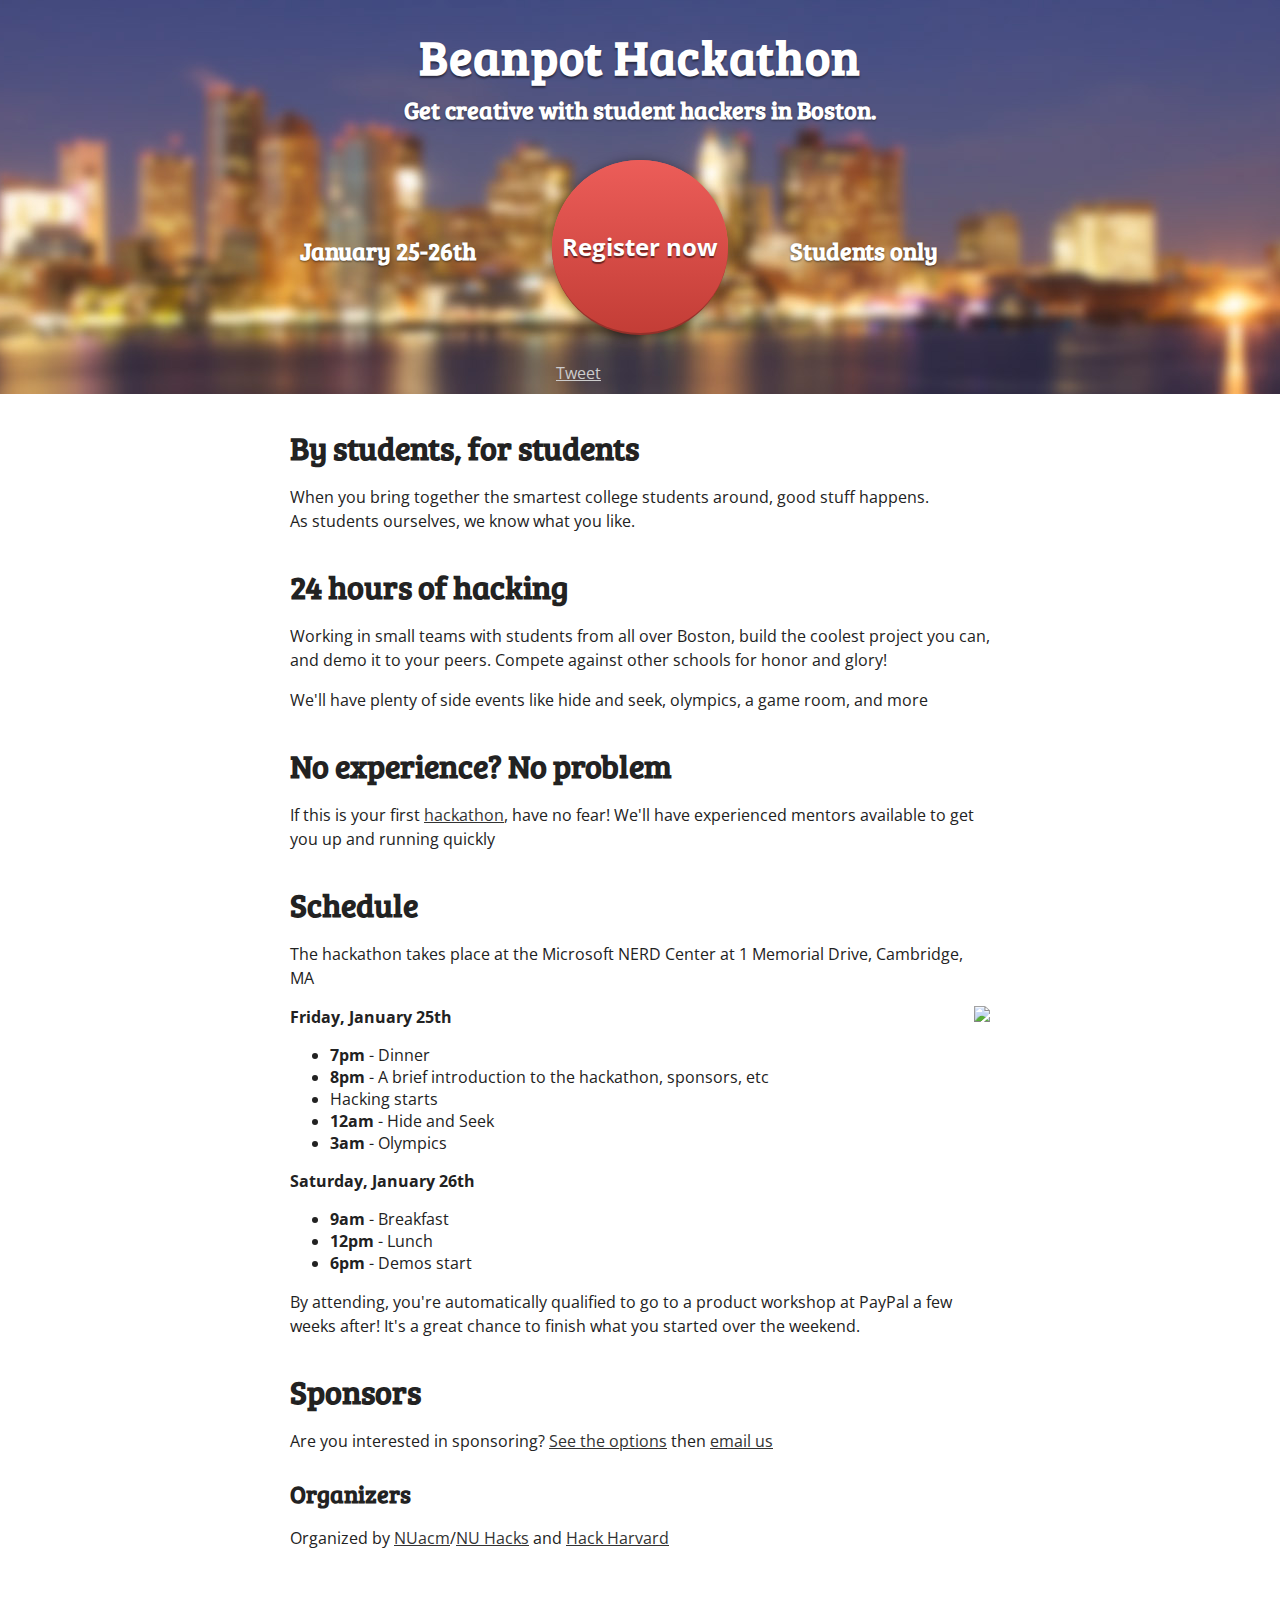
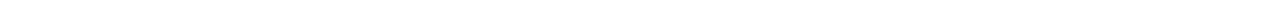
==== index.html @ 758f2d74 "Initial hackbeanpot website" ====
<!DOCTYPE html>
<html dir="ltr" lang="en-US">
<head>

  <meta charset="utf-8">
  <title>Beanpot Hackathon for college students in Boston</title>
  <meta name="description" content="A hackathon for students in the Boston area to build awesome projects" />

  <meta property="og:title" content="Beanpot Hackathon on January 25th"/>
  <meta property="og:site_name" content="Beanpot Hackathon on January 25th"/>
  <meta property="og:type" content="og:website"/>
  <meta property="og:url" content="http://www.hackbeanpot.com"/>
  <meta property="twitter:url" content="http://www.hackbeanpot.com"/>
  <meta property="og:image" content="http://www.hackbeanpot.com/images/share.jpg"/>
  <meta property="twitter:title" content="Check out the Beanpot Hackathon for Boston students on January 25th at Microsoft NERD!" />
  <meta property="og:description"
        content="Hackathon for college students in Boston on January 25th at Microsoft NERD" />

  <link href='http://fonts.googleapis.com/css?family=Bree+Serif|Open+Sans' rel='stylesheet' type='text/css'>

  <meta name="viewport" content="width=800" id="viewport">

  <link rel="stylesheet" href="/css/normalize.css" type="text/css" media="screen" />
  <link rel="stylesheet" href="/css/style.css" type="text/css" media="screen" />

</head>
<body>
  <div id="background"></div>

  <div class="banner">
  <div class="container">
    <div class="content">
      <h1 class="logotext">Beanpot Hackathon</h1>
      <div class="details">
        <div class="message">
          <p class="large">Get creative with student hackers in Boston.</p>
          <p id="date" class="large">January 25-26th</p>
          <p id="slogan" class="large">Students only</p>
        </div>
      </div>

      <div class="social">
        <div class="fb-like" data-href="http://www.hackbeanpot.com" data-send="false" data-layout="button_count" data-width="90" data-show-faces="false" data-font="arial"></div>
        <a href="https://twitter.com/share" class="twitter-share-button" data-lang="en" data-url="http://www.hackbeanpot.com" data-text="Check out the Beanpot Hackathon for Boston students on January 25th at Microsoft NERD!">Tweet</a>
      </div>

      <a id="register" href="http://hackbeanpot.eventbrite.com">Register now</a>
    </div>
  </div>
  </div>

  <div class="container">

    <h1>By students, for students</h1>

    <p>
    When you bring together the smartest college students around, good stuff happens.<br> As students ourselves, we know what you like.
    </p>

    <h1>24 hours of hacking</h1>

    <p>
    Working in small teams with students from all over Boston, build the coolest project you can, and demo it to your peers. Compete against other schools for honor and glory!
    </p>

    <p>We'll have plenty of side events like hide and seek, olympics, a game room, and more</p>

    <h1>No experience? No problem</h1>

    <p>If this is your first <a href="http://en.wikipedia.org/wiki/Hackathon">hackathon</a>, have no fear! We'll have experienced mentors available to get you up and running quickly</p>

    <h1>Schedule</h1>

    <p>The hackathon takes place at the Microsoft NERD Center at 1 Memorial Drive, Cambridge, MA</p>

    <img id="map" src="http://maps.googleapis.com/maps/api/staticmap?center=1+Memorial+Drive,+Cambridge,+MA&zoom=13&size=300x250&maptype=roadmap
&markers=color:red%7Clabel:%7C42.36141,-71.081404&sensor=false" />

    <b>Friday, January 25th</b>
    <ul>
      <li><b>7pm</b> - Dinner</li>
      <li><b>8pm</b> - A brief introduction to the hackathon, sponsors, etc</li>
      <li>Hacking starts</li>
      <li><b>12am</b> - Hide and Seek</li>
      <li><b>3am</b> - Olympics</li>
    </ul>

    <b>Saturday, January 26th</b>
    <ul>
      <li><b>9am</b> - Breakfast</li>
      <li><b>12pm</b> - Lunch</li>
      <li><b>6pm</b> - Demos start</li>
    </ul>

    <p>
    By attending, you're automatically qualified to go to a product workshop at PayPal a few weeks after! It's a great chance to finish what you started over the weekend.
    </p>

    <h1>Sponsors</h1>

    <p>Are you interested in sponsoring? <a href="/sponsors">See the options</a> then <a href="mailto:acm@ccs.neu.edu">email us</a></p>

    <h2>Organizers</h2>

    <p>Organized by <a href="http://acm.ccs.neu.edu">NUacm</a>/<a href="http://nuhacks.com">NU Hacks</a> and <a href="http://www.hackharvard.org/">Hack Harvard</a></p>
  </div>

<div id="fb-root"></div>
<script>(function(d, s, id) {
  var js, fjs = d.getElementsByTagName(s)[0];
  if (d.getElementById(id)) return;
  js = d.createElement(s); js.id = id;
  js.src = "//connect.facebook.net/en_US/all.js#xfbml=1&appId=386845651368204";
  fjs.parentNode.insertBefore(js, fjs);
}(document, 'script', 'facebook-jssdk'));</script>
<script>!function(d,s,id){var js,fjs=d.getElementsByTagName(s)[0];if(!d.getElementById(id)){js=d.createElement(s);js.id=id;js.src="//platform.twitter.com/widgets.js";fjs.parentNode.insertBefore(js,fjs);}}(document,"script","twitter-wjs");</script>

<script type="text/javascript">

  var _gaq = _gaq || [];
  _gaq.push(['_setAccount', 'UA-37479160-1']);
  _gaq.push(['_trackPageview']);

  (function() {
    var ga = document.createElement('script'); ga.type = 'text/javascript'; ga.async = true;
    ga.src = ('https:' == document.location.protocol ? 'https://ssl' : 'http://www') + '.google-analytics.com/ga.js';
    var s = document.getElementsByTagName('script')[0]; s.parentNode.insertBefore(ga, s);
  })();

</script>

</body>
</html>
---- css/style.css ----
body {
  font-family: "Open Sans", "Helvetica Neue", Helvetica, Arial, sans-serif;
  color: #222;
  padding-bottom: 60px;
}
.container {
  width: 700px;
  margin: 0 auto;
}
a {
  color: #333;
}
h1,
h2,
h3 {
  font-family: "Bree Serif", "Open Sans", "Helvetica Neue", Helvetica, Arial, sans-serif;
}
h1,
h2 {
  margin-top: 1em;
  margin-bottom: 0.5em;
}
p {
  line-height: 1.5em;
}
.photo {
  width: 320px;
  height: 320px;
}
.content {
  position: relative;
  padding: 20px 0;
}
.banner {
  background-image: url("/images/background.jpg");
  background-repeat: no-repeat;
  background-attachment: fixed;
  background-position-x: center;
  padding-bottom: 210px;
  text-align: center;
}
.logotext {
  font-size: 48px;
  line-height: 1.5em;
  letter-spacing: 1px;
  margin: 0;
  text-shadow: 0 2px 2px rgba(0,0,0,0.5);
}
.logotext,
.logotext a {
  color: #fff;
  text-decoration: none;
}
.details,
.details a {
  color: #fff;
  text-shadow: 0 1px 2px rgba(0,0,0,0.5);
}
.details .large,
.details .medium,
.details .small {
  margin: 0;
  margin-bottom: 1em;
}
.details .large,
.details .medium {
  font-family: "Bree Serif", "Open Sans", "Helvetica Neue", Helvetica, Arial, sans-serif;
}
.details .large {
  font-size: 24px;
  font-weight: bold;
  margin-bottom: 1.5em;
}
.details .medium,
.details .small {
  font-family: "Open Sans", "Open Sans", "Helvetica Neue", Helvetica, Arial, sans-serif;
}
.details .medium {
  font-weight: 600;
  line-height: 1.4em;
}
#date {
  position: absolute;
  left: 10px;
  top: 233px;
}
#slogan {
  position: absolute;
  left: 500px;
  top: 233px;
}
#register {
  position: absolute;
  left: 50%;
  margin-left: -88px;
  top: 160px;
  font-size: 24px;
  font-weight: bold;
  padding: 70px 10px;
  background-color: #ec5d59;
  background-image: -moz-linear-gradient(top, #ec5d59 0%, #c33d36 100%);
  background-image: -webkit-gradient(linear, left top, left bottom, color-stop(0%, #ec5d59), color-stop(100%, #c33d36));
  background-image: -webkit-linear-gradient(top, #ec5d59 0%, #c33d36 100%);
  background-image: -ms-linear-gradient(top, #ec5d59 0%, #c33d36 100%);
  background-image: -o-linear-gradient(top, #ec5d59 0%, #c33d36 100%);
  background-image: linear-gradient(to bottom, #ec5d59 0%, #c33d36 100%);
  background-repeat: repeat-x;
  border: none;
  border-bottom: 2px solid #94302a;
  text-shadow: rgba(0,0,0,0.5) 0 2px 1px;
  border-radius: 6px;
  border-radius: 100px;
  font-weight: bold;
  color: #fff;
  text-decoration: none;
  box-shadow: 0 2px 12px 0 rgba(0,0,0,0.5);
}
#register:hover {
  -webkit-transition: background-position 0.2s linear;
  -moz-transition: background-position 0.2s linear;
  -ms-transition: background-position 0.2s linear;
  -o-transition: background-position 0.2s linear;
  transition: background-position 0.2s linear;
  background-position: 0 -15px;
  background-color: #c33d36;
}
.social {
  position: absolute;
  top: 360px;
  left: 50%;
  margin-left: -84px;
  padding: 0;
}
.social,
.social a {
  color: #ccc;
}
.social .fb-like,
.social .twitter-share-button {
  vertical-align: middle;
}
.social .fb-like {
  margin-right: 10px;
}
#map {
  float: right;
}
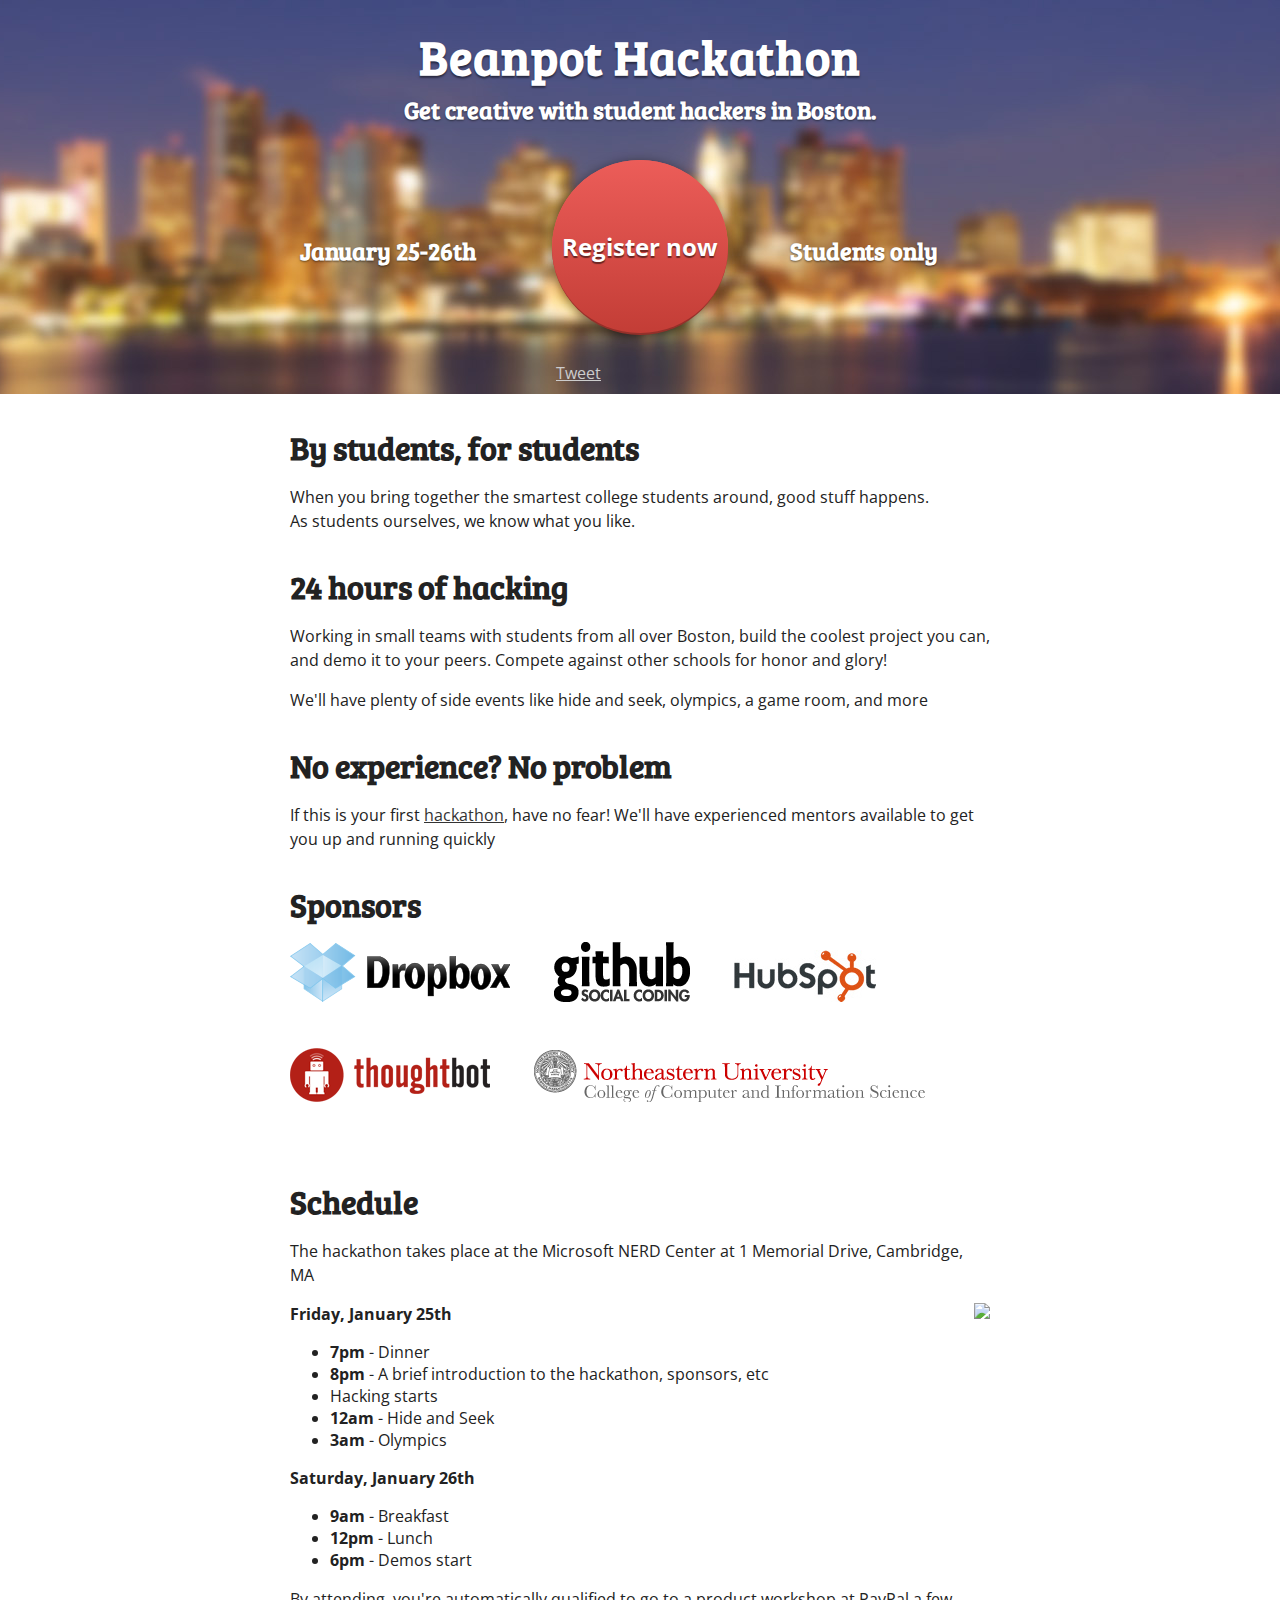
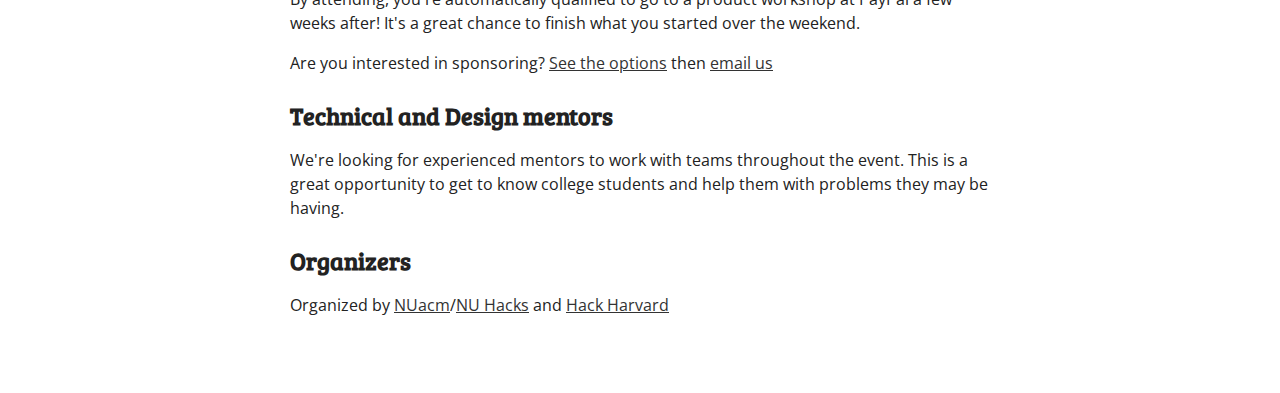
==== commit f57227d1: "Turn sponsors page into table" ====
--- a/index.html
+++ b/index.html
@@ -69,6 +69,16 @@
 
     <p>If this is your first <a href="http://en.wikipedia.org/wiki/Hackathon">hackathon</a>, have no fear! We'll have experienced mentors available to get you up and running quickly</p>
 
+    <h1>Sponsors</h1>
+
+    <p class="sponsors">
+      <a href="http://dropbox.com"><img src="/images/dropbox.png" /></a>
+      <a href="http://github.com"><img src="/images/github.png" /></a>
+      <a href="http://hubspot.com"><img src="/images/hubspot.jpg" /></a>
+      <a href="http://thoughtbot.com"><img src="/images/thoughtbot.png" /></a>
+      <a href="http://ccs.neu.edu"><img src="/images/ccis.png" /></a>
+    </p>
+
     <h1>Schedule</h1>
 
     <p>The hackathon takes place at the Microsoft NERD Center at 1 Memorial Drive, Cambridge, MA</p>
@@ -96,9 +106,13 @@
     By attending, you're automatically qualified to go to a product workshop at PayPal a few weeks after! It's a great chance to finish what you started over the weekend.
     </p>
 
-    <h1>Sponsors</h1>
+    <p>Are you interested in sponsoring? <a href="/sponsors">See the options</a> then <a href="mailto:acm@ccs.neu.edu">email us</a></p>
 
-    <p>Are you interested in sponsoring? <a href="/sponsors">See the options</a> then <a href="mailto:acm@ccs.neu.edu">email us</a></p>
+    <h2>Technical and Design mentors</h2>
+
+    <p>
+    We're looking for experienced mentors to work with teams throughout the event. This is a great opportunity to get to know college students and help them with problems they may be having.
+    </p>
 
     <h2>Organizers</h2>
 
--- a/css/style.css
+++ b/css/style.css
@@ -145,3 +145,19 @@
 #map {
   float: right;
 }
+.sponsors a {
+  display: inline-block;
+  margin-right: 40px;
+  margin-bottom: 40px;
+}
+#comparison {
+  width: 100%;
+  border: 1px solid #ccc;
+}
+#comparison thead {
+  font-weight: bold;
+}
+#comparison td {
+  border: 1px solid #ccc;
+  padding: 10px;
+}
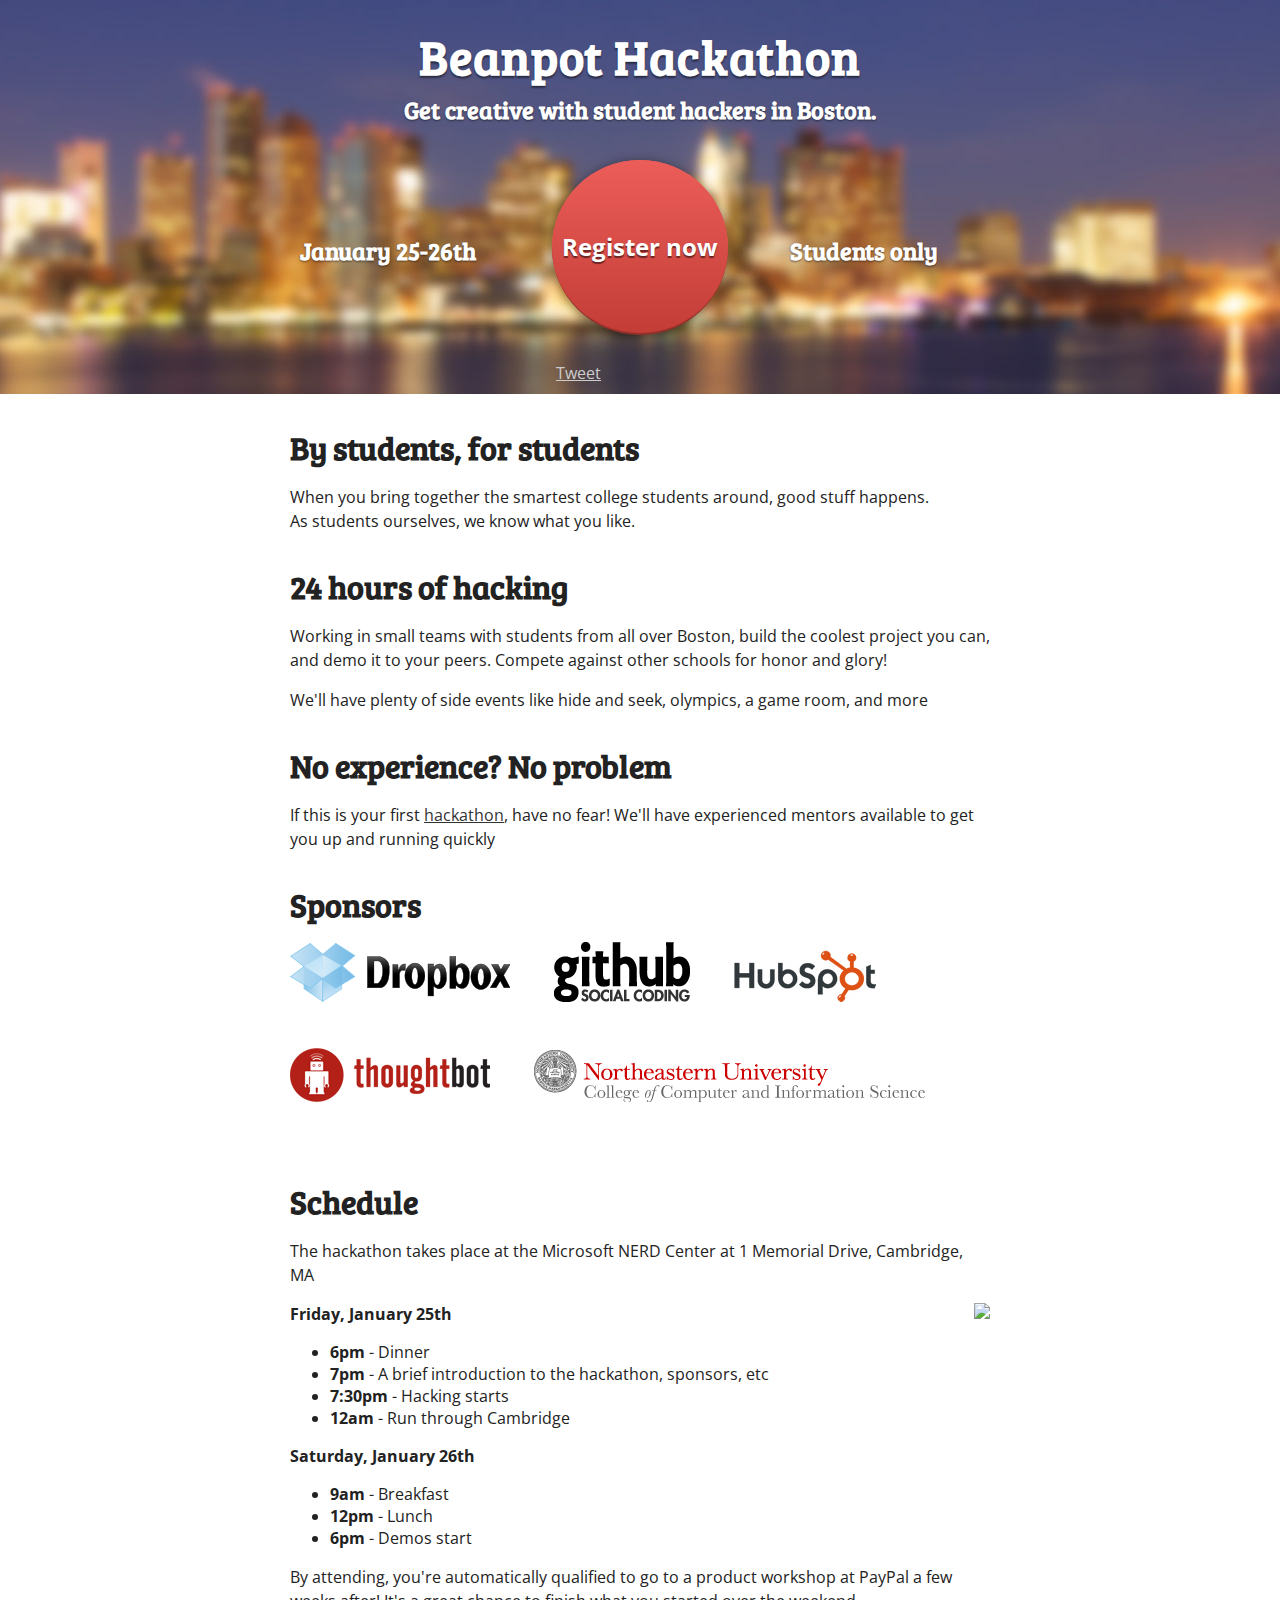
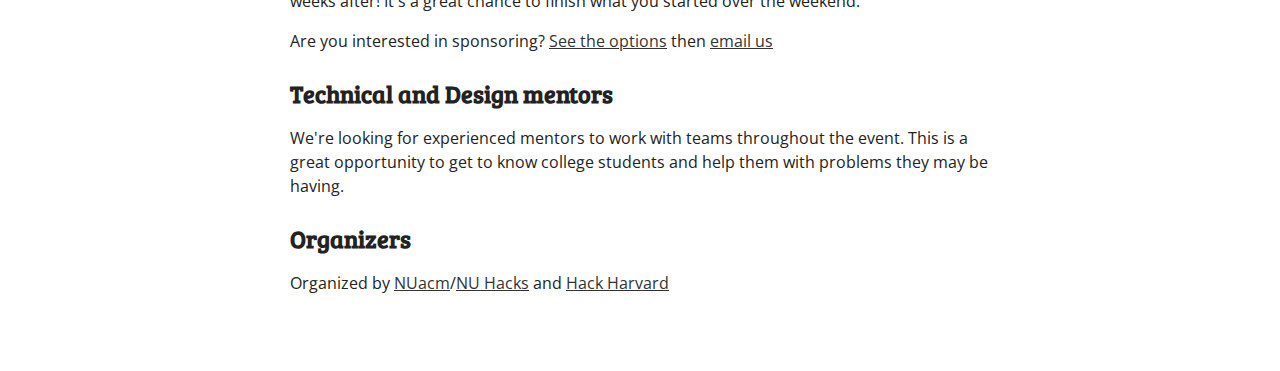
==== commit 587db36e: "Merge bdb3610e911f8615781a61f64d5c3ad08ae4eba4 into f57227d17841326c99503d4e404a9a076f7608cb" ====
--- a/index.html
+++ b/index.html
@@ -88,11 +88,10 @@
 
     <b>Friday, January 25th</b>
     <ul>
-      <li><b>7pm</b> - Dinner</li>
-      <li><b>8pm</b> - A brief introduction to the hackathon, sponsors, etc</li>
-      <li>Hacking starts</li>
-      <li><b>12am</b> - Hide and Seek</li>
-      <li><b>3am</b> - Olympics</li>
+      <li><b>6pm</b> - Dinner</li>
+      <li><b>7pm</b> - A brief introduction to the hackathon, sponsors, etc</li>
+      <li><b>7:30pm</b> - Hacking starts</li>
+      <li><b>12am</b> - Run through Cambridge</li>
     </ul>
 
     <b>Saturday, January 26th</b>
@@ -144,4 +143,4 @@
 </script>
 
 </body>
-</html>+</html>
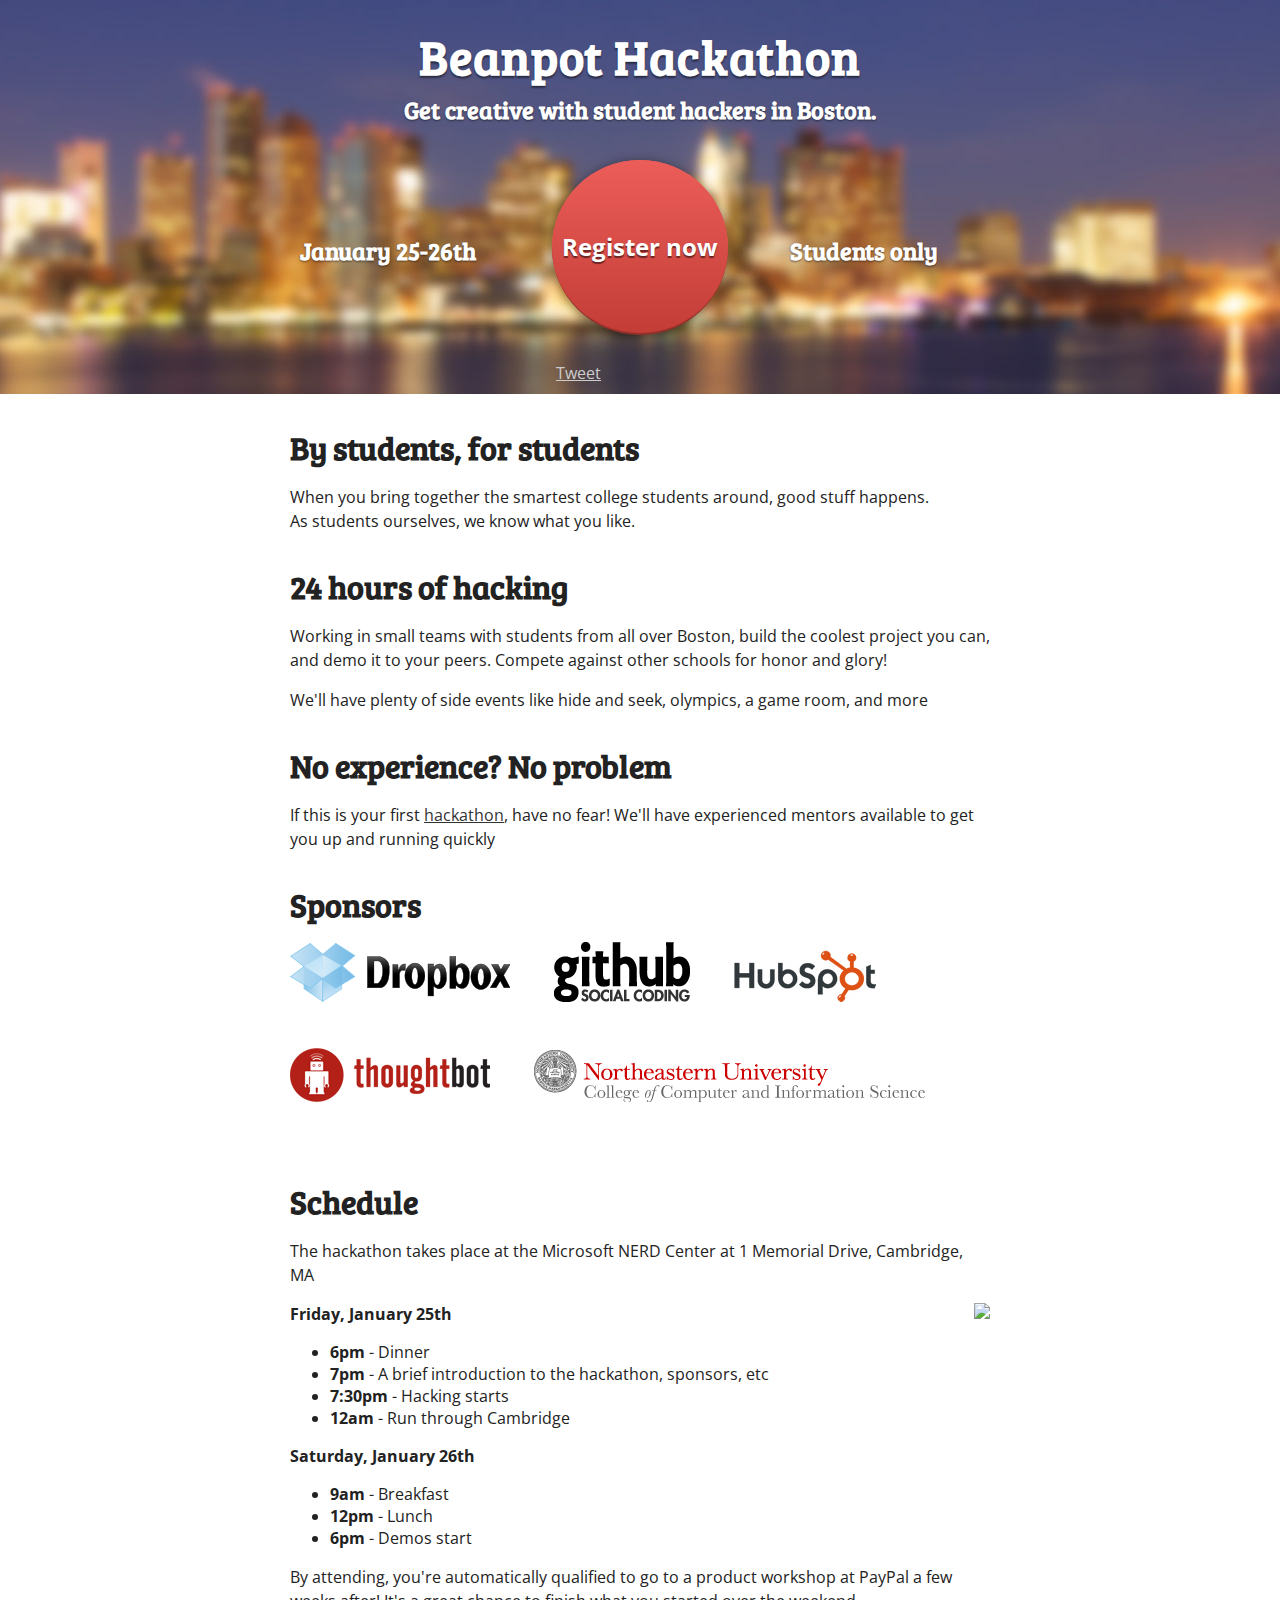
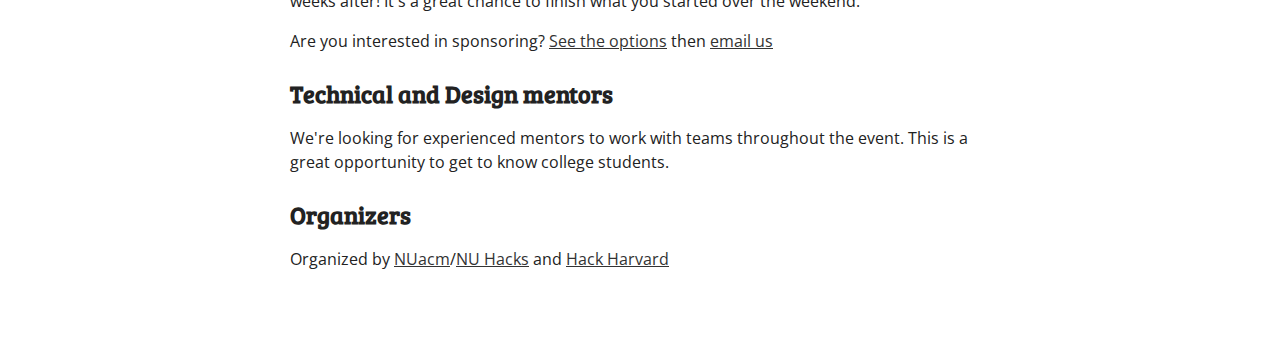
==== commit 7a687473: "Grammar on home" ====
--- a/index.html
+++ b/index.html
@@ -110,7 +110,7 @@
     <h2>Technical and Design mentors</h2>
 
     <p>
-    We're looking for experienced mentors to work with teams throughout the event. This is a great opportunity to get to know college students and help them with problems they may be having.
+    We're looking for experienced mentors to work with teams throughout the event. This is a great opportunity to get to know college students.
     </p>
 
     <h2>Organizers</h2>
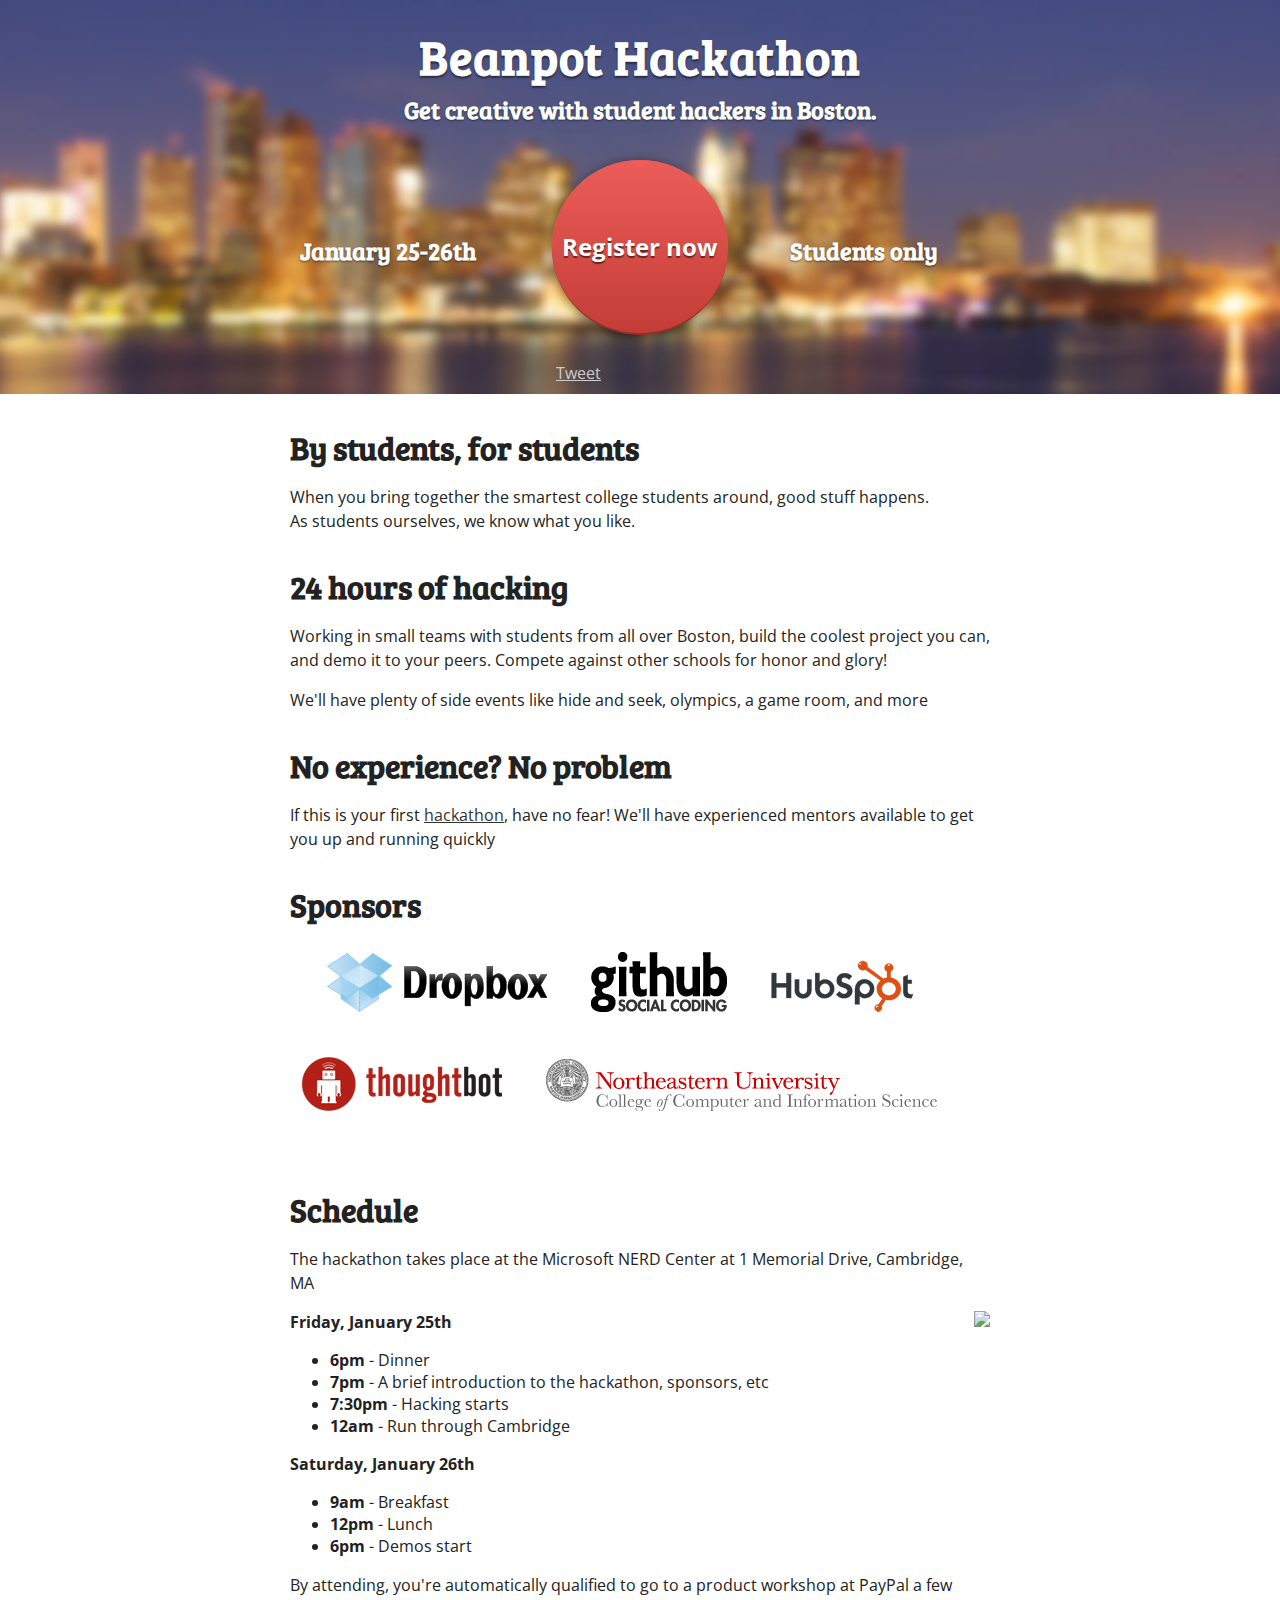
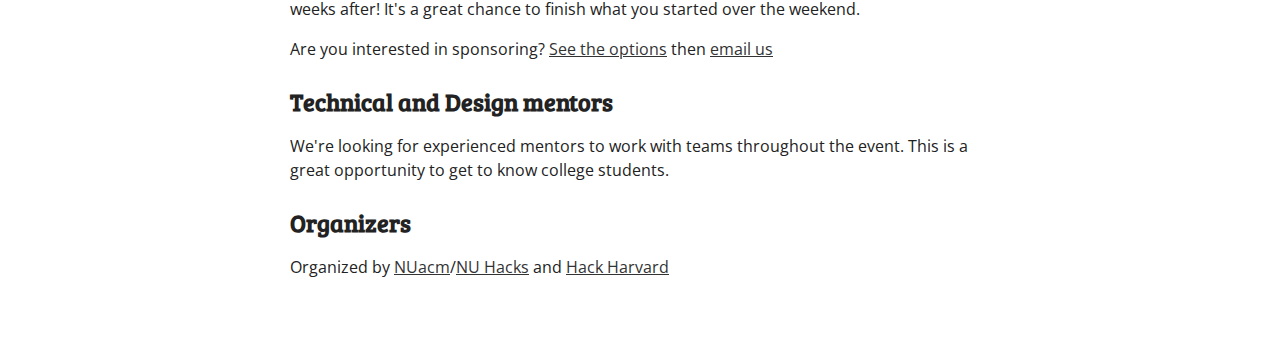
==== commit ca77a9b2: "Center sponsor logos" ====
--- a/index.html
+++ b/index.html
@@ -16,7 +16,7 @@
   <meta property="og:description"
         content="Hackathon for college students in Boston on January 25th at Microsoft NERD" />
 
-  <link href='http://fonts.googleapis.com/css?family=Bree+Serif|Open+Sans' rel='stylesheet' type='text/css'>
+  <link href='http://fonts.googleapis.com/css?family=Bree+Serif|Open+Sans:400,600' rel='stylesheet' type='text/css'>
 
   <meta name="viewport" content="width=800" id="viewport">
 
@@ -71,13 +71,13 @@
 
     <h1>Sponsors</h1>
 
-    <p class="sponsors">
+    <div id="sponsors">
       <a href="http://dropbox.com"><img src="/images/dropbox.png" /></a>
       <a href="http://github.com"><img src="/images/github.png" /></a>
       <a href="http://hubspot.com"><img src="/images/hubspot.jpg" /></a>
       <a href="http://thoughtbot.com"><img src="/images/thoughtbot.png" /></a>
       <a href="http://ccs.neu.edu"><img src="/images/ccis.png" /></a>
-    </p>
+    </div>
 
     <h1>Schedule</h1>
 
--- a/css/style.css
+++ b/css/style.css
@@ -96,6 +96,8 @@
   top: 160px;
   font-size: 24px;
   font-weight: bold;
+  color: #fff;
+  text-decoration: none;
   padding: 70px 10px;
   background-color: #ec5d59;
   background-image: -moz-linear-gradient(top, #ec5d59 0%, #c33d36 100%);
@@ -110,9 +112,6 @@
   text-shadow: rgba(0,0,0,0.5) 0 2px 1px;
   border-radius: 6px;
   border-radius: 100px;
-  font-weight: bold;
-  color: #fff;
-  text-decoration: none;
   box-shadow: 0 2px 12px 0 rgba(0,0,0,0.5);
 }
 #register:hover {
@@ -145,7 +144,11 @@
 #map {
   float: right;
 }
-.sponsors a {
+#sponsors {
+  text-align: center;
+  margin: 1.6em 0;
+}
+#sponsors a {
   display: inline-block;
   margin-right: 40px;
   margin-bottom: 40px;
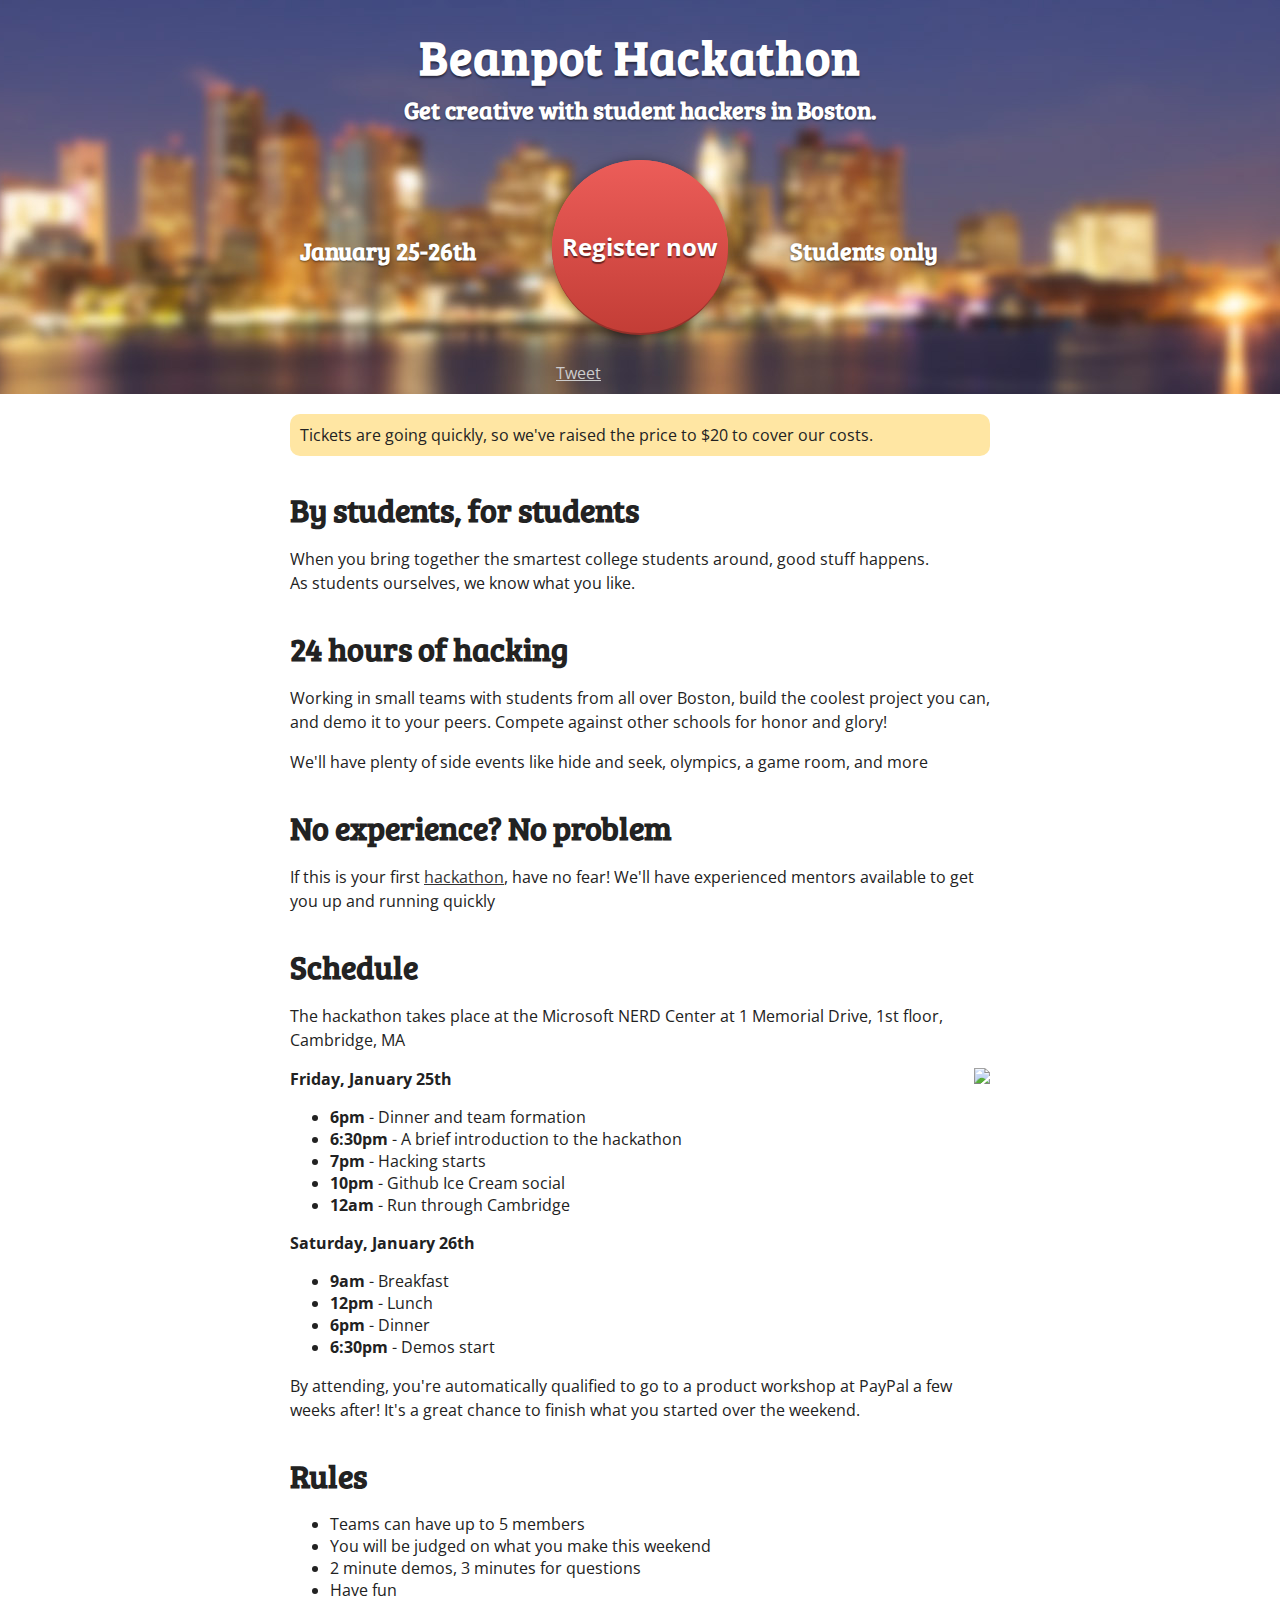
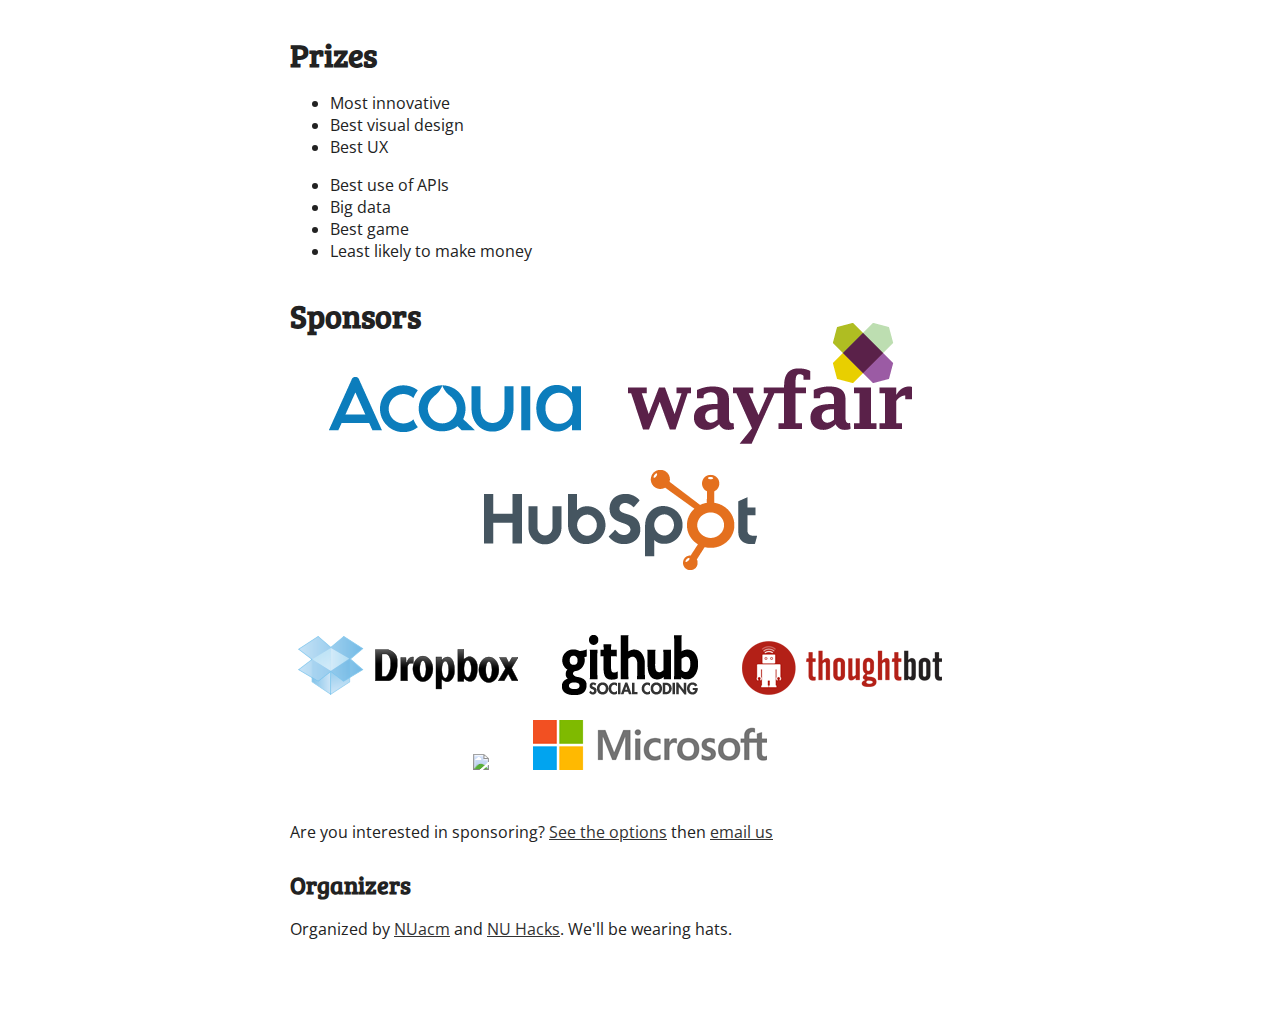
==== commit 32eb0639: "Update front page with more info and sponsors" ====
--- a/index.html
+++ b/index.html
@@ -51,6 +51,10 @@
 
   <div class="container">
 
+    <div class="info">
+      Tickets are going quickly, so we've raised the price to $20 to cover our costs.
+    </div>
+
     <h1>By students, for students</h1>
 
     <p>
@@ -69,28 +73,19 @@
 
     <p>If this is your first <a href="http://en.wikipedia.org/wiki/Hackathon">hackathon</a>, have no fear! We'll have experienced mentors available to get you up and running quickly</p>
 
-    <h1>Sponsors</h1>
-
-    <div id="sponsors">
-      <a href="http://dropbox.com"><img src="/images/dropbox.png" /></a>
-      <a href="http://github.com"><img src="/images/github.png" /></a>
-      <a href="http://hubspot.com"><img src="/images/hubspot.jpg" /></a>
-      <a href="http://thoughtbot.com"><img src="/images/thoughtbot.png" /></a>
-      <a href="http://ccs.neu.edu"><img src="/images/ccis.png" /></a>
-    </div>
-
     <h1>Schedule</h1>
 
-    <p>The hackathon takes place at the Microsoft NERD Center at 1 Memorial Drive, Cambridge, MA</p>
+    <p>The hackathon takes place at the Microsoft NERD Center at 1 Memorial Drive, 1st floor, Cambridge, MA</p>
 
     <img id="map" src="http://maps.googleapis.com/maps/api/staticmap?center=1+Memorial+Drive,+Cambridge,+MA&zoom=13&size=300x250&maptype=roadmap
 &markers=color:red%7Clabel:%7C42.36141,-71.081404&sensor=false" />
 
     <b>Friday, January 25th</b>
     <ul>
-      <li><b>6pm</b> - Dinner</li>
-      <li><b>7pm</b> - A brief introduction to the hackathon, sponsors, etc</li>
-      <li><b>7:30pm</b> - Hacking starts</li>
+      <li><b>6pm</b> - Dinner and team formation</li>
+      <li><b>6:30pm</b> - A brief introduction to the hackathon</li>
+      <li><b>7pm</b> - Hacking starts</li>
+      <li><b>10pm</b> - Github Ice Cream social</li>
       <li><b>12am</b> - Run through Cambridge</li>
     </ul>
 
@@ -98,24 +93,58 @@
     <ul>
       <li><b>9am</b> - Breakfast</li>
       <li><b>12pm</b> - Lunch</li>
-      <li><b>6pm</b> - Demos start</li>
+      <li><b>6pm</b> - Dinner</li>
+      <li><b>6:30pm</b> - Demos start</li>
     </ul>
 
     <p>
     By attending, you're automatically qualified to go to a product workshop at PayPal a few weeks after! It's a great chance to finish what you started over the weekend.
     </p>
 
+    <h1>Rules</h1>
+
+    <ul>
+      <li>Teams can have up to 5 members</li>
+      <li>You will be judged on what you make this weekend</li>
+      <li>2 minute demos, 3 minutes for questions</li>
+      <li>Have fun</li>
+    </ul>
+
+    <h1>Prizes</h1>
+
+    <ul>
+      <li>Most innovative</li>
+      <li>Best visual design</li>
+      <li>Best UX</li>
+    </ul>
+    <ul>
+      <li>Best use of APIs</li>
+      <li>Big data</li>
+      <li>Best game</li>
+      <li>Least likely to make money</li>
+    </ul>
+
+    <h1>Sponsors</h1>
+
+    <div id="sponsors">
+      <div class="top-sponsor">
+        <a href="http://www.acquia.com"><img src="/images/acquia.png" /></a>
+        <a href="http://www.wayfair.com"><img src="/images/wayfair.png" /></a>
+        <a href="http://www.hubspot.com"><img src="/images/hubspot.png" /></a>
+      </div>
+
+      <a href="http://www.dropbox.com"><img src="/images/dropbox.png" /></a>
+      <a href="http://www.github.com"><img src="/images/github.png" /></a>
+      <a href="http://www.thoughtbot.com"><img src="/images/thoughtbot.png" /></a>
+      <a href="http://www.backspac.es"><img src="/images/backspaces.png" /></a>
+      <a href="http://www.microsoft.com"><img src="/images/microsoft.png" /></a>
+    </div>
+
     <p>Are you interested in sponsoring? <a href="/sponsors">See the options</a> then <a href="mailto:acm@ccs.neu.edu">email us</a></p>
-
-    <h2>Technical and Design mentors</h2>
-
-    <p>
-    We're looking for experienced mentors to work with teams throughout the event. This is a great opportunity to get to know college students.
-    </p>
 
     <h2>Organizers</h2>
 
-    <p>Organized by <a href="http://acm.ccs.neu.edu">NUacm</a>/<a href="http://nuhacks.com">NU Hacks</a> and <a href="http://www.hackharvard.org/">Hack Harvard</a></p>
+    <p>Organized by <a href="http://acm.ccs.neu.edu">NUacm</a> and <a href="http://nuhacks.com">NU Hacks</a>. We'll be wearing hats.</p>
   </div>
 
 <div id="fb-root"></div>
--- a/css/style.css
+++ b/css/style.css
@@ -151,7 +151,17 @@
 #sponsors a {
   display: inline-block;
   margin-right: 40px;
+  margin-bottom: 20px;
+}
+#sponsors .top-sponsor {
+  margin-top: -40px;
   margin-bottom: 40px;
+}
+.info {
+  background: #ffe6a3;
+  margin: 20px 0;
+  padding: 10px;
+  border-radius: 10px;
 }
 #comparison {
   width: 100%;
